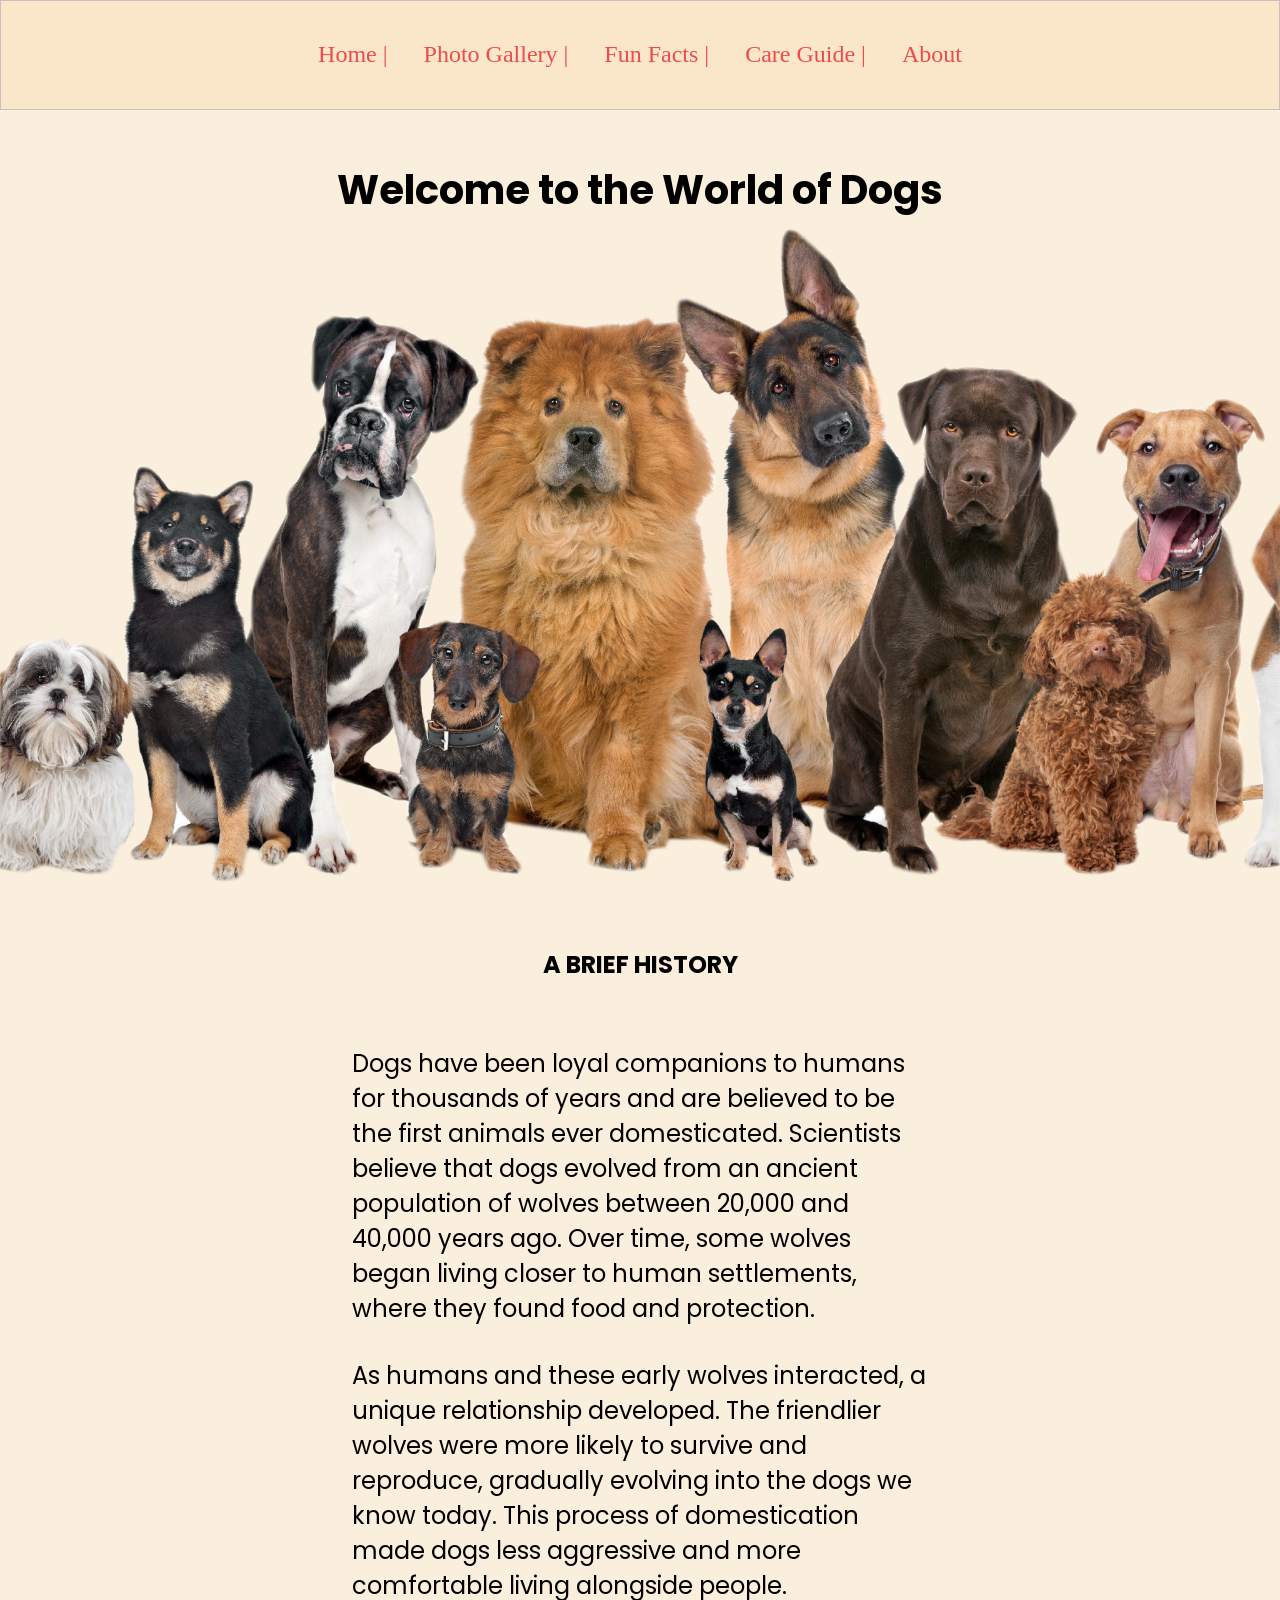
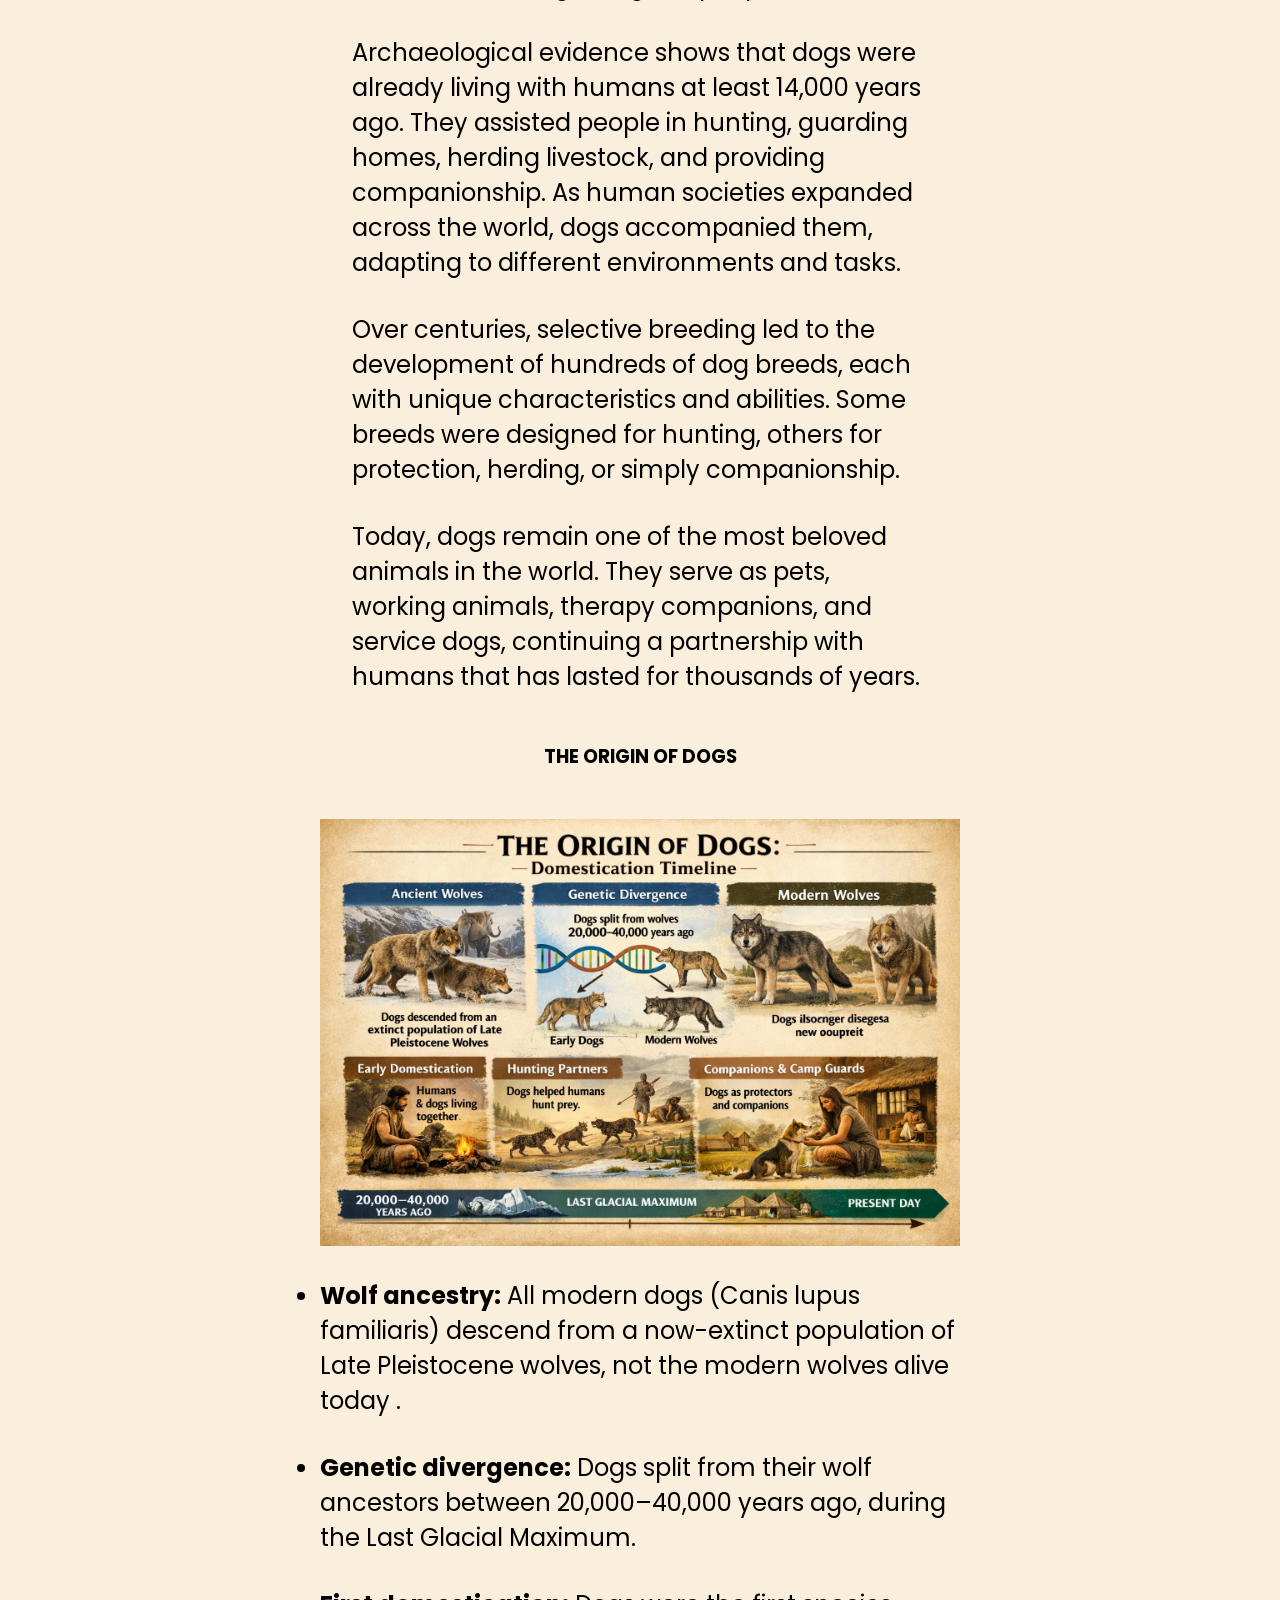
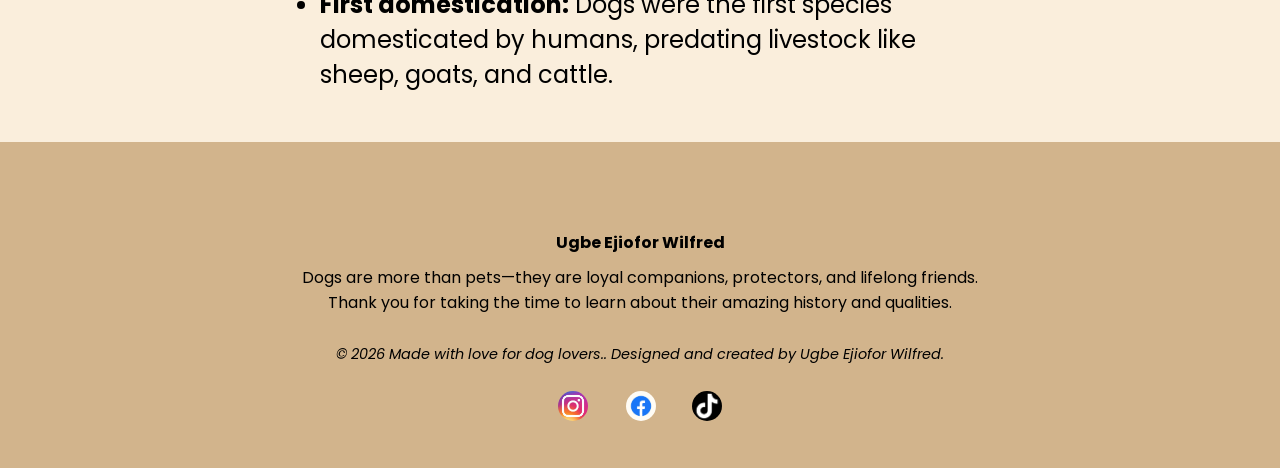
==== index.html @ 43e42095 "commit" ====
<!doctype html>
<html lang="en">
  <head>
    <meta charset="UTF-8" />
    <meta name="viewport" content="width=device-width, initial-scale=1.0" />
    <title>Dog story</title>
    <link rel="stylesheet" href="Dogstory.css" />

    <link rel="preconnect" href="https://fonts.googleapis.com" />
    <link rel="preconnect" href="https://fonts.gstatic.com" crossorigin />
    <link
      href="https://fonts.googleapis.com/css2?family=Poppins:wght@300;400;600;700&display=swap"
      rel="stylesheet"
    />
    <link rel="icon" href="image/animals-best-hearing.webp" type="image/webp" />
  </head>
  <body>
    <header>
      <nav>
        <a href="#">Home |</a>
        <a href="breeds.html">Photo Gallery |</a>
        <a href="funfact.html">Fun Facts |</a>
        <a href="careguide.html">Care Guide |</a>
        <a href="about.html">About </a>
      </nav>

      <h1>Welcome to the World of Dogs</h1>

      <figure class="dog-top">
        <img class="dogs-family" src="image/dogs.jpeg" alt="" />
      </figure>
    </header>

    <main>
      <section>
        <h2>A BRIEF HISTORY</h2>
        <div class="aboutdogs">
          <div class="dog histories">
            <p>
              Dogs have been loyal companions to humans for thousands of years
              and are believed to be the first animals ever domesticated.
              Scientists believe that dogs evolved from an ancient population of
              wolves between 20,000 and 40,000 years ago. Over time, some wolves
              began living closer to human settlements, where they found food
              and protection.
            </p>
          </div>

          <div class="dog histories">
            <p>
              As humans and these early wolves interacted, a unique relationship
              developed. The friendlier wolves were more likely to survive and
              reproduce, gradually evolving into the dogs we know today. This
              process of domestication made dogs less aggressive and more
              comfortable living alongside people.
            </p>
          </div>
          <div class="dog histories">
            <p>
              Archaeological evidence shows that dogs were already living with
              humans at least 14,000 years ago. They assisted people in hunting,
              guarding homes, herding livestock, and providing companionship. As
              human societies expanded across the world, dogs accompanied them,
              adapting to different environments and tasks.
            </p>
          </div>
          <div class="dog histories">
            <p>
              Over centuries, selective breeding led to the development of
              hundreds of dog breeds, each with unique characteristics and
              abilities. Some breeds were designed for hunting, others for
              protection, herding, or simply companionship.
            </p>
          </div>
          <div class="dog histories">
            <p>
              Today, dogs remain one of the most beloved animals in the world.
              They serve as pets, working animals, therapy companions, and
              service dogs, continuing a partnership with humans that has lasted
              for thousands of years.
            </p>
          </div>
        </div>
      </section>
      <section>
        <div>
          <h3>THE ORIGIN OF DOGS</h3>
          <div>
            <img
              class="image-origin"
              src="image/Origin of dogs.jpeg"
              alt="dogs origin"
            />
          </div>
          <ul>
            <li>
              <strong>Wolf ancestry:</strong> All modern dogs (Canis lupus
              familiaris) descend from a now-extinct population of Late
              Pleistocene wolves, not the modern wolves alive today .
            </li>
            <li>
              <strong> Genetic divergence:</strong> Dogs split from their wolf
              ancestors between 20,000–40,000 years ago, during the Last Glacial
              Maximum.
            </li>
            <li>
              <strong> First domestication:</strong> Dogs were the first species
              domesticated by humans, predating livestock like sheep, goats, and
              cattle.
            </li>
          </ul>
        </div>
      </section>
    </main>

    <footer class="footer">
      <h3>Ugbe Ejiofor Wilfred</h3>

      <p>
        Dogs are more than pets—they are loyal companions, protectors, and
        lifelong friends. <br />
        Thank you for taking the time to learn about their amazing history and
        qualities.
      </p>
      <address>
        <br />
        <p class="copyright">
          &copy; 2026 Made with love for dog lovers.. Designed and created by
          Ugbe Ejiofor Wilfred.
        </p>
      </address>
      <br />
      <div>
        <a
          href="https://www.instagram.com/itz_ejorlamido?igsh=MnUzcXVpMWk1bnR4"
        >
          <img
            src="image/IG icon converted .jpg"
            alt="instagram icon"
            width="30px"
            title="Follow me on Instagram"
            style="border-radius: 1rem"
          />
        </a>

        <a href="https://www.facebook.com/share/1XeRaQ1Y6E/"
          ><img
            src="image/FACEBOOK icon .jpg"
            alt="facebook icon"
            width="30px"
            title="Follow me on Facebook"
            style="border-radius: 1rem"
        /></a>

        <a href="https://www.tiktok.com/@ejor21?_r=1&_t=ZS-97e2sSPvcm1"
          ><img
            src="image/Tiktok_icon.svg.webp"
            alt="Tiktok logo"
            width="30px"
            style="border-radius: 1rem"
            title="Follow me on tiktok"
        /></a>
      </div>
    </footer>
  </body>
</html>
---- Dogstory.css ----
* {
  box-sizing: border-box;
  padding: 0;
  margin: 0;
}

body {
  background-color: #faeedc;
  margin: auto;
  font-family: "Poppins", sans-serif;
}

.dogs-family {
  width: 100%;
  object-fit: contain;
}
h1 {
  text-align: center;
  font-size: 2.5rem;
  margin-top: 10rem;
}
h2 {
  text-align: center;
}

.one {
  text-align: center;
  margin-bottom: 3rem;
}
nav {
  text-align: center;
  position: fixed;
  width: 100%;
  padding: 2.5rem;
  top: 0px;
  background-color: #fae6c8;
  border: rgb(206, 190, 190) solid 0.5px;
}
.menu {
  width: 1rem;
}
button,
.menu {
  background-color: #ed4c4c;
}
a {
  text-decoration: none;
  color: #ed4c4c;
  font-size: 1.5rem;
  padding: 1rem;
  font-family: fantasy;
  overflow: hidden;
  display: inline;
}

a:hover {
  color: black;
}
a:active {
  color: green;
}

.aboutdogs,
.origin,
ul {
  width: 50%;
  margin: auto;
  font-size: 1.5rem;
  padding-top: 2rem;
}

p {
  text-align: center;
  display: inline;
}
.image-origin {
  width: 50%;
  display: flex;
  justify-content: center;
  margin: auto;
}

li {
  margin-bottom: 2rem;
}

.dog {
  margin: 2rem;
}

h3 {
  text-align: center;
  margin: 3rem;
}

.footer {
  background-color: tan;
  text-align: center;
  padding: 40px 20px;
  margin-top: 50px;
}

.footer h3 {
  margin-bottom: 10px;
  font-size: 1rem;
}

.footer p {
  max-width: 700px;
  margin: 10px auto;
  line-height: 1.6;
}

.copyright {
  margin-top: 20px;
  font-size: 0.9rem;
}

@media screen and (max-width: 768px) {
  nav {
    padding: 2.5rem;
  }
  nav a {
    display: inline;
    font-family: fantasy;
  }
  h1 {
    font-size: 1.5rem;
    padding: 1.5rem;
    margin-bottom: 1rem;
  }
  .aboutdogs {
    width: 100%;
    margin: auto;
    padding: 0.5rem;
    font-size: 1rem;
  }

  h3 {
    margin: 1rem;
  }

  .image-origin {
    width: 90%;
    margin: auto;
  }

  ul {
    width: 80%;
    margin: auto;
    font-size: 1rem;
    margin-top: 1rem;
  }
  footer h3 {
    font-size: 1rem;
  }
}
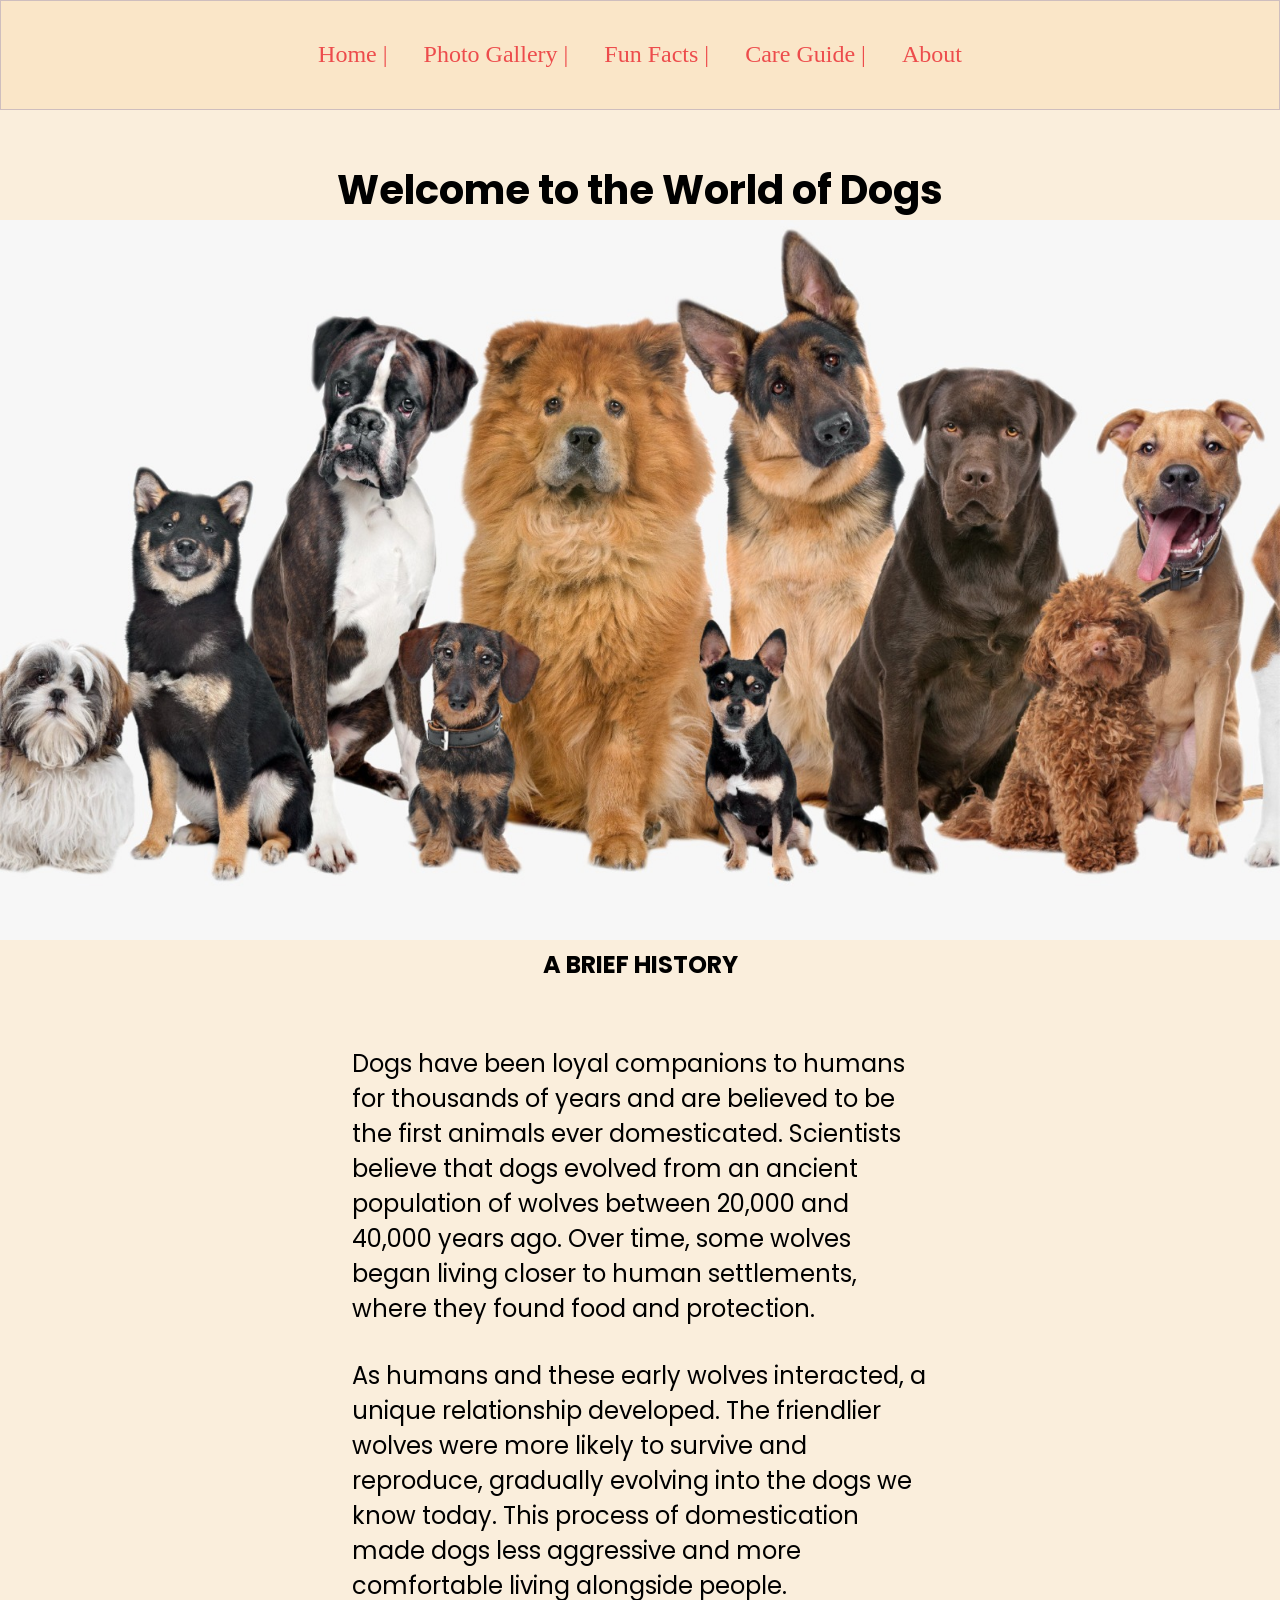
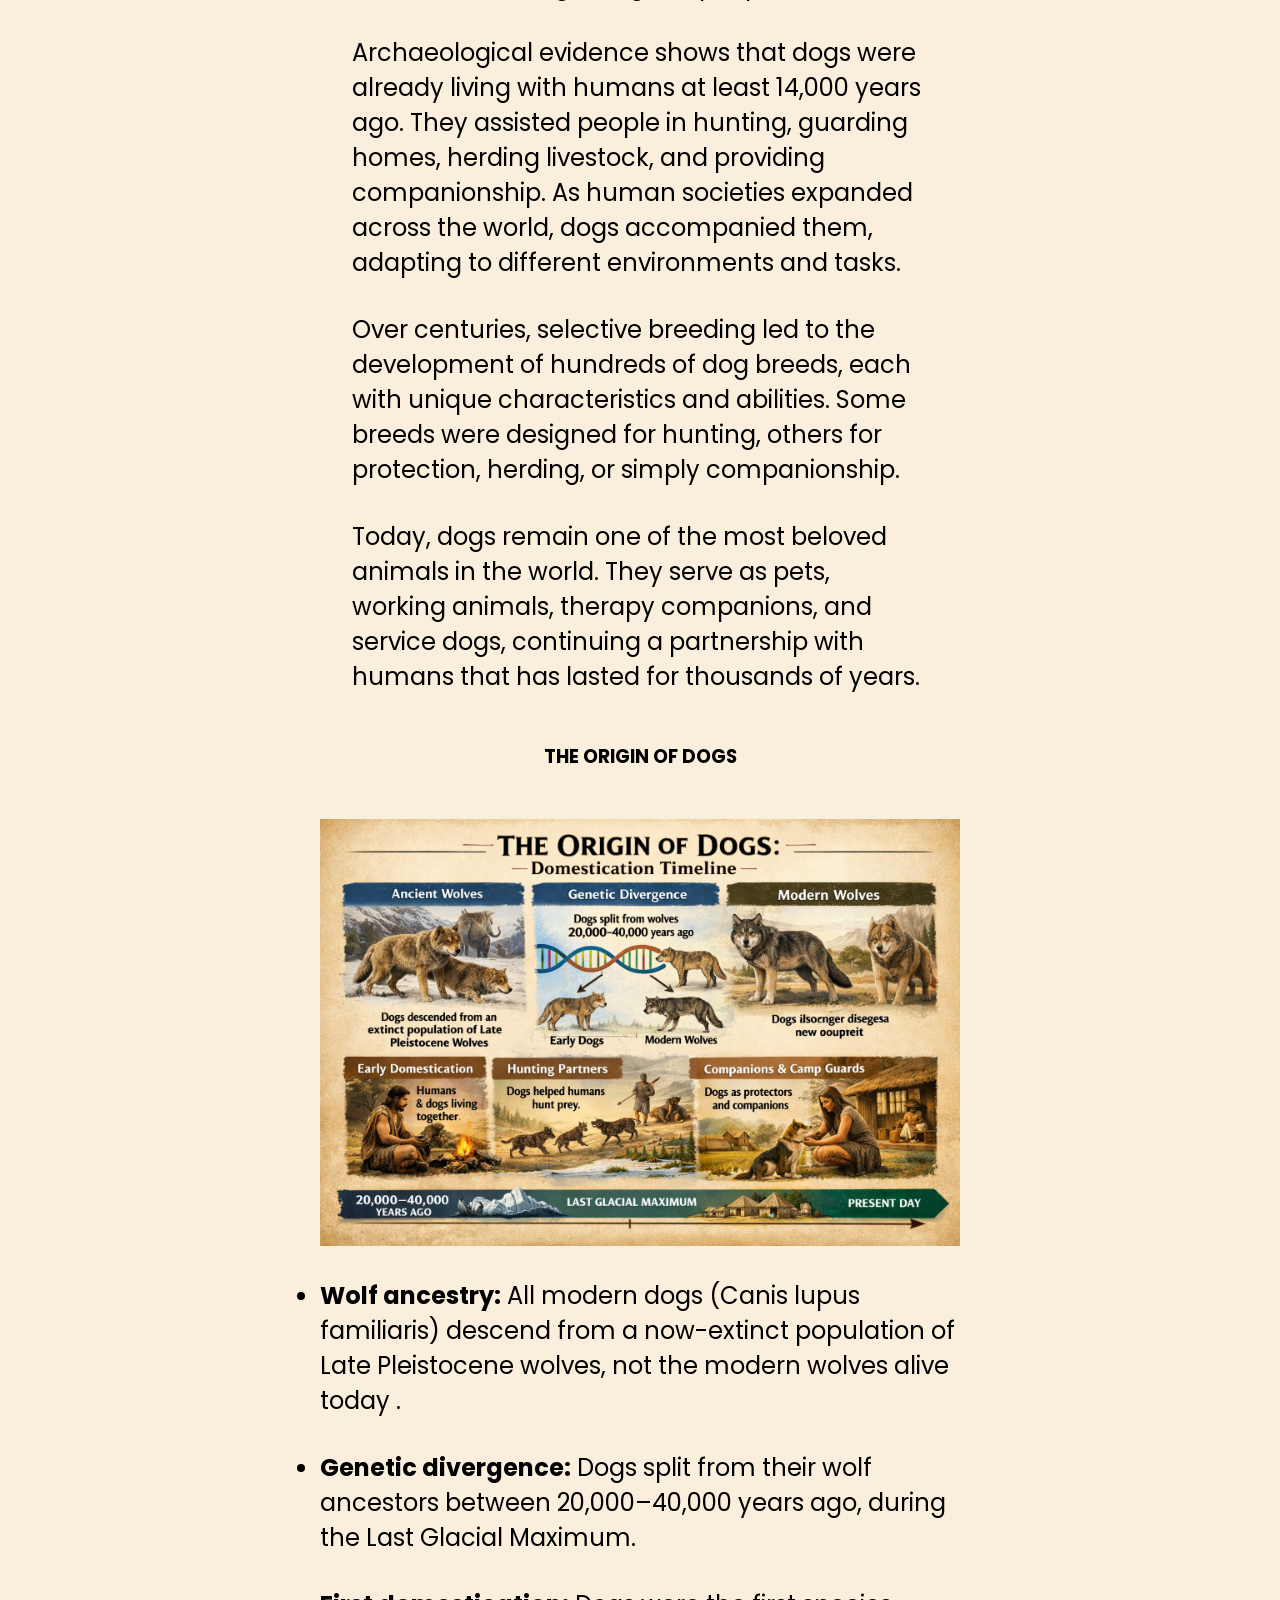
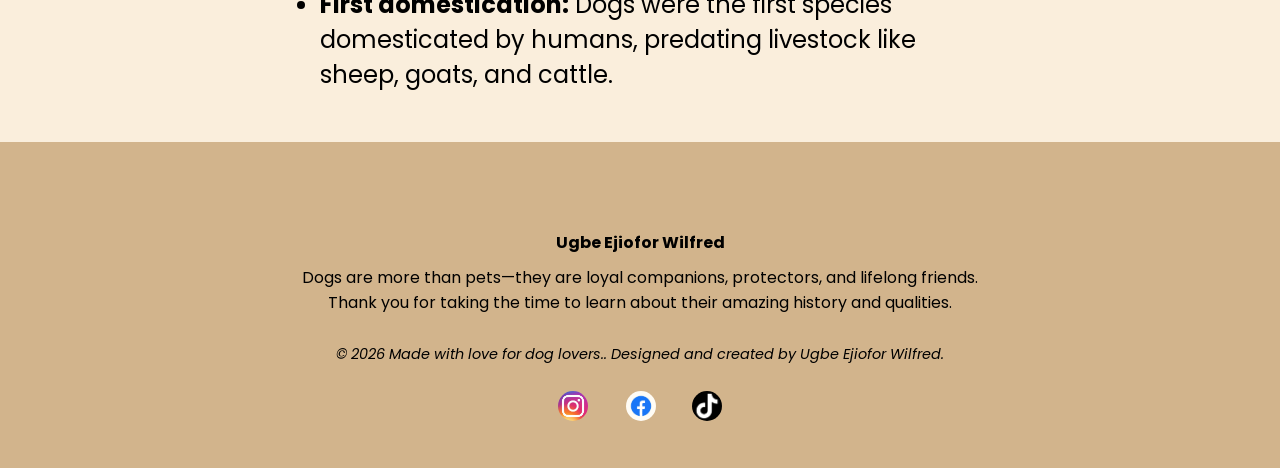
==== commit 8484453c: "commit" ====
--- a/index.html
+++ b/index.html
@@ -27,7 +27,7 @@
       <h1>Welcome to the World of Dogs</h1>
 
       <figure class="dog-top">
-        <img class="dogs-family" src="image/dogs.jpeg" alt="" />
+        <img class="dogs-family" src="image/doggyfamily.jpeg" alt="" />
       </figure>
     </header>
 
@@ -88,7 +88,7 @@
           <div>
             <img
               class="image-origin"
-              src="image/Origin of dogs.jpeg"
+              src="image/doggyorigin.jpeg"
               alt="dogs origin"
             />
           </div>
--- a/Dogstory.css
+++ b/Dogstory.css
@@ -128,6 +128,7 @@
     font-size: 1.5rem;
     padding: 1.5rem;
     margin-bottom: 1rem;
+    margin-top: 11rem;
   }
   .aboutdogs {
     width: 100%;
